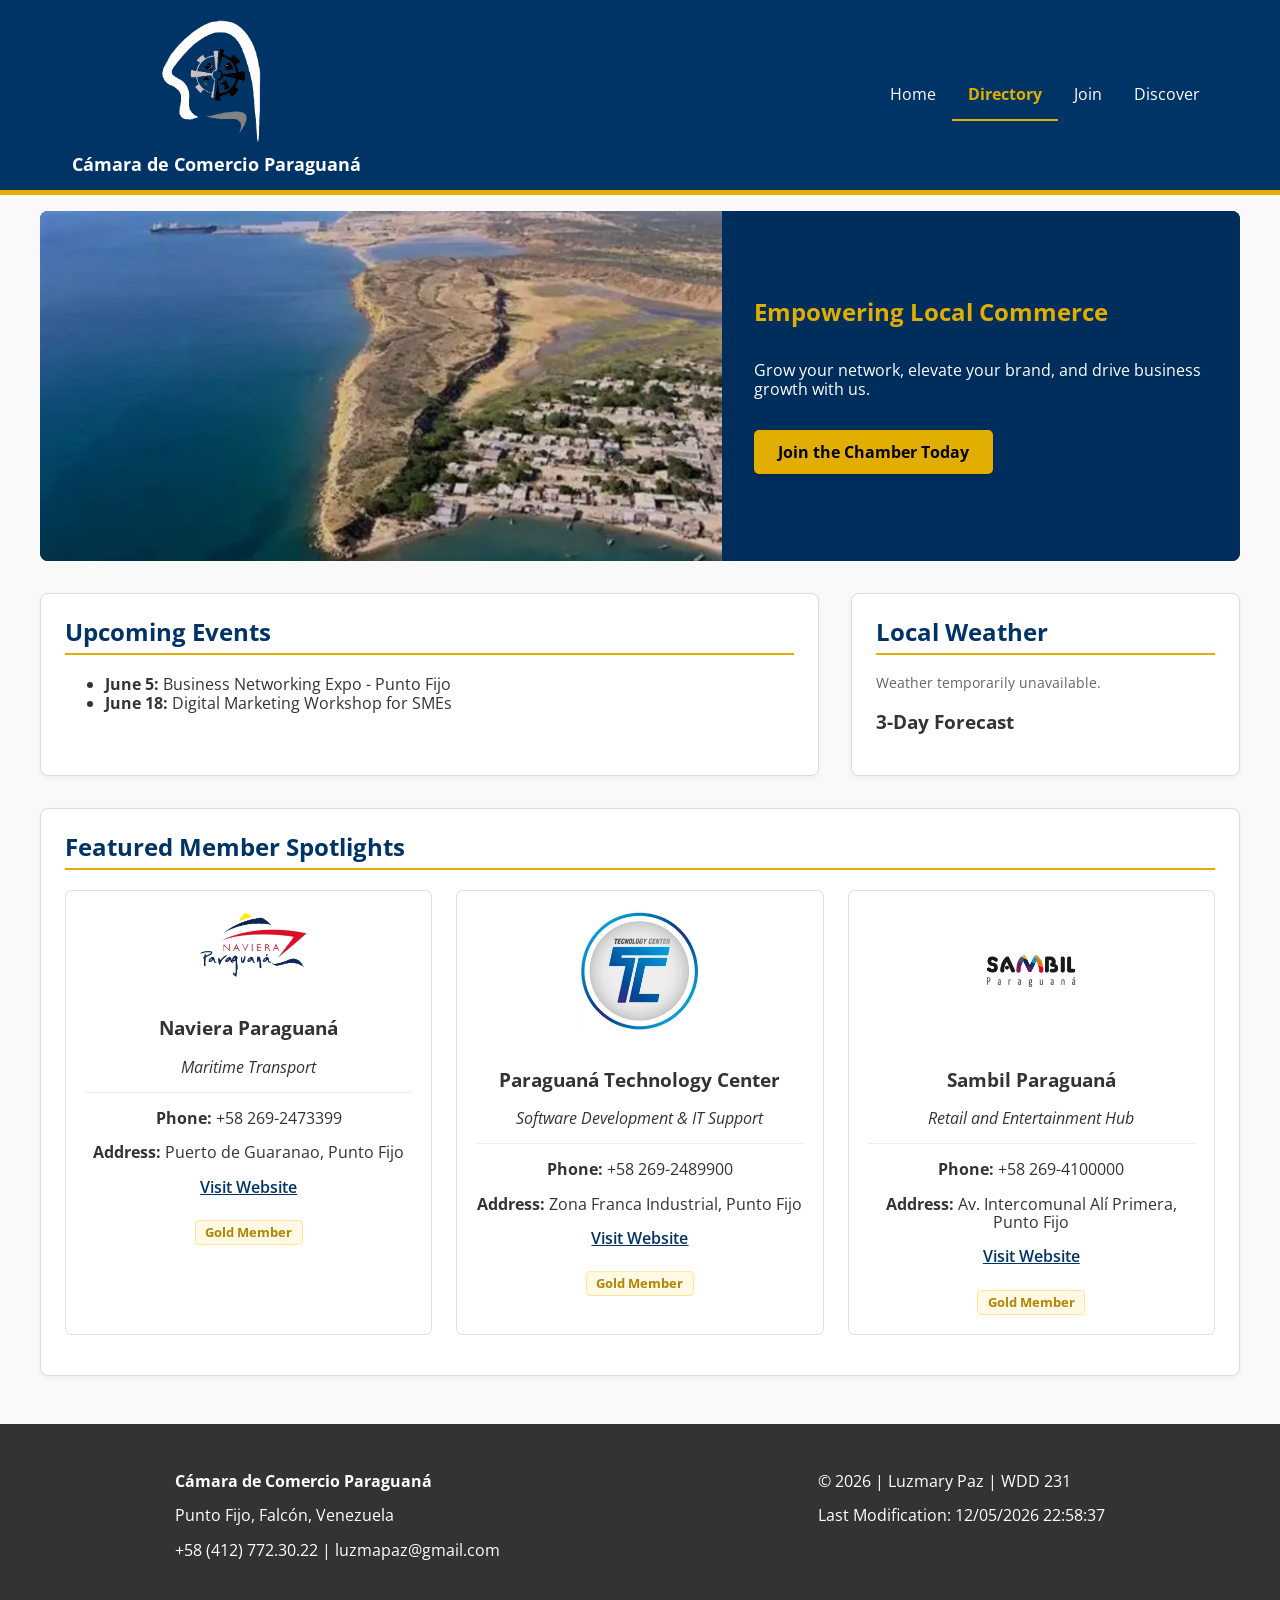
==== chamber/index.html @ 7cd213a0 "chamber home build" ====
<!DOCTYPE html>
<html lang="en">

<head>
    <meta charset="UTF-8">
    <meta name="viewport" content="width=device-width, initial-scale=1.0">
    <title>Business Directory | Cámara de Comercio Paraguaná</title>
    <meta name="description"
        content="Explore the official business directory of Paraguaná, Falcón. Connecting you with local industry, tourism, and trade leaders.">
    <meta name="author" content="Luzmary Paz">
    <link rel="icon" href="favicon.ico">

    <meta property="og:title" content="Business Directory | Cámara de Comercio Paraguaná">
    <meta property="og:description" content="Discover verified businesses in the Paraguaná Free Trade Zone.">
    <meta property="og:image" content="https://luzmapazdesigner0412.github.io/wdd231/chamber/images/chamber-logo.png">
    <meta property="og:url" content="https://luzmapazdesigner0412.github.io/wdd231/chamber/directory.html">
    <meta property="og:type" content="website">

    <link rel="preconnect" href="https://fonts.googleapis.com">
    <link rel="preconnect" href="https://fonts.gstatic.com" crossorigin>
    <link href="https://fonts.googleapis.com/css2?family=Open+Sans:wght@400;600&display=swap" rel="stylesheet">

    <link rel="stylesheet" href="styles/normalize.css">
    <link rel="stylesheet" href="styles/small.css">
    <link rel="stylesheet" href="styles/larger.css" media="(min-width: 700px)">
    <script src="scripts/home.js" defer></script>
</head>

<body>
    <header>
        <div class="logo-box">
            <img src="images/chamber-logo.png" alt="Paraguaná Chamber Logo">
            <span class="site-title">Cámara de Comercio Paraguaná</span>
        </div>
        <nav>
            <button id="menu-toggle">☰</button>
            <ul id="nav-list">
                <li><a href="index.html">Home</a></li>
                <li><a href="directory.html" class="active">Directory</a></li>
                <li><a href="join.html">Join</a></li>
                <li><a href="discover.html">Discover</a></li>
            </ul>
        </nav>
    </header>

    <main class="home-grid">
        <section class="hero-box">
            <img src="images/hero-large-paraguana.webp" alt="Beautiful Paraguaná Landscape" id="hero-img">
            <div class="cta-overlay">
                <h2>Empowering Local Commerce</h2>
                <p>Grow your network, elevate your brand, and drive business growth with us.</p>
                <a href="join.html" class="cta-btn">Join the Chamber Today</a>
            </div>
        </section>

        <section class="events-card">
            <h2>Upcoming Events</h2>
            <ul>
                <li><strong>June 5:</strong> Business Networking Expo - Punto Fijo</li>
                <li><strong>June 18:</strong> Digital Marketing Workshop for SMEs</li>
            </ul>
        </section>
    
        <section class="weather-card">
            <h2>Local Weather</h2>
            <div id="weather-current">
                <p>Loading current weather...</p>
            </div>
            <h3>3-Day Forecast</h3>
            <div id="weather-forecast">
            </div>
        </section>
    
        <section class="spotlights-container">
            <h2>Featured Member Spotlights</h2>
            <div id="spotlight-cards">
            </div>
        </section>
    </main>

    <footer>
        <div class="footer-contact">
            <p><strong>Cámara de Comercio Paraguaná</strong></p>
            <p>Punto Fijo, Falcón, Venezuela</p>
            <p>+58 (412) 772.30.22 | luzmapaz@gmail.com</p>
        </div>
        <div class="footer-info">
            <p>&copy; <span id="year"></span> | Luzmary Paz | WDD 231</p>
            <p>Last Modification: <span id="lastModified"></span></p>
        </div>
    </footer>


</body>

</html>
---- chamber/styles/small.css ----
/* --- Variables & Base --- */
:root {
    --primary: #003366;
    /* Caribbean Blue */
    --secondary: #E1AD01;
    /* Médanos Gold */
    --bg-color: #F9F9F9;
    --card-bg: #ffffff;
    --text-color: #333;
}

body {
    font-family: 'Open Sans', sans-serif;
    background-color: var(--bg-color);
    color: var(--text-color);
    margin: 0;
}

/* --- Header & Nav --- */
header {
    background-color: var(--primary);
    color: white;
    padding: 1rem;
    text-align: center;
    border-bottom: 5px solid var(--secondary);
}

h1 {
    font-size: medium;
    text-align: center;
}

header img {
    width: 120px;
    height: auto;
}

.site-title {
    display: block;
    font-size: 1.2rem;
    font-weight: 600;
    color: inherit;
    margin-top: 0.25rem;
}

#menu-toggle {
    font-size: 1.5rem;
    background: none;
    border: 1px solid white;
    color: white;
    padding: 0.5rem;
    cursor: pointer;
}

#nav-list {
    list-style: none;
    padding: 0;
    display: none;
    /* Mobile menu hidden by default */
}

#nav-list.open {
    display: block;
    background-color: var(--primary);
}

#nav-list li a {
    color: white;
    text-decoration: none;
    display: block;
    padding: 1rem;
    border-bottom: 1px solid rgba(255, 255, 255, 0.1);
}

/* Wayfinding state for the active menu page link */
#nav-list li a.active {
    background-color: var(--secondary);
    /* Beautiful Médanos Gold highlight */
    color: #000;
    /* Dark text for clean contrast against the gold */
    font-weight: bold;
}

/* --- Directory Controls (Directory Page Specific) --- */
.directory-controls {
    text-align: center;
    padding: 1.5rem;
    background: #eee;
}

.directory-controls button {
    background-color: var(--card-bg);
    color: var(--text-color);
    border: 1px solid #ccc;
    padding: 0.6rem 1.2rem;
    cursor: pointer;
    transition: all 0.2s ease-in-out;
}

.directory-controls button.active-view {
    background-color: var(--primary);
    /* Caribbean Blue background */
    color: var(--card-bg);
    /* White text for crisp contrast */
    border-color: var(--primary);
    font-weight: bold;
}

/* --- Member Display (Directory Page Specific) --- */
#member-container {
    padding: 1rem;
}

/* Default Card Style (Grid View on Mobile) */
.grid section {
    background: var(--card-bg);
    border: 1px solid #ddd;
    padding: 1rem;
    margin-bottom: 1rem;
    text-align: center;
    box-shadow: 0 2px 5px rgba(0, 0, 0, 0.1);
}

.grid section img {
    max-width: 150px;
    height: auto;
    margin-bottom: 1rem;
}

/* List View Style */
.list section {
    display: flex;
    flex-direction: column;
    padding: 0.75rem;
    border-bottom: 1px solid #ccc;
    background: white;
}

.list section:nth-child(even) {
    background: #f0f0f0;
}

.list section img {
    display: none;
}

/* --- Global Footer --- */
footer {
    background-color: #333;
    color: white;
    text-align: center;
    padding: 2rem 1rem;
    margin-top: 2rem;
}


/* ==========================================================================
   HOME PAGE (INDEX.HTML) SPECIFIC LAYOUT STYLES
   ========================================================================== */

/* Stack home components vertically on mobile layout viewports */
.home-grid {
    display: flex;
    flex-direction: column;
    gap: 1.5rem;
    padding: 1rem;
}

/* --- Hero Layout & Call to Action Overlay --- */
.hero-box {
    position: relative;
    text-align: center;
    background-color: #000;
    /* Backdrop to handle image clipping */
    border-radius: 8px;
    overflow: hidden;
}

#hero-img {
    width: 100%;
    height: auto;
    object-fit: cover;
    display: block;
    opacity: 0.85;
    /* Dims the banner slightly so text pops */
}

.cta-overlay {
    padding: 1.5rem;
    background-color: rgba(0, 51, 102, 0.9);
    /* Semi-translucent primary blue */
    color: white;
}

.cta-overlay h2 {
    margin-top: 0;
    color: var(--secondary);
    /* Accent gold emphasis */
}

.cta-btn {
    display: inline-block;
    background-color: var(--secondary);
    color: #000;
    padding: 0.8rem 1.5rem;
    text-decoration: none;
    font-weight: bold;
    border-radius: 5px;
    margin-top: 1rem;
    box-shadow: 0 2px 5px rgba(0, 0, 0, 0.2);
    transition: transform 0.2s ease-in-out;
}

.cta-btn:hover {
    transform: scale(1.03);
}

/* --- Weather, Events, & Spotlight Standard Cards --- */
.events-card,
.weather-card,
.spotlights-container {
    background: var(--card-bg);
    border: 1px solid #ddd;
    border-radius: 8px;
    padding: 1.5rem;
    box-shadow: 0 2px 5px rgba(0, 0, 0, 0.05);
}

.events-card h2,
.weather-card h2,
.spotlights-container h2 {
    margin-top: 0;
    border-bottom: 2px solid var(--secondary);
    padding-bottom: 0.5rem;
    color: var(--primary);
}

.weather-info {
    display: flex;
    align-items: center;
    gap: 1rem;
    font-size: 1.1rem;
}

.forecast-day {
    display: flex;
    justify-content: space-between;
    padding: 0.4rem 0;
    border-bottom: 1px dashed #eee;
}

/* --- Randomized Member Spotlight Advertising Cards --- */
.spotlight-card {
    background: #fff;
    border: 1px solid #e0e0e0;
    border-radius: 6px;
    padding: 1.2rem;
    text-align: center;
    margin-bottom: 1rem;
    position: relative;
}

.spotlight-card img {
    max-width: 120px;
    height: auto;
    margin-bottom: 1rem;
}

.spotlight-card hr {
    border: 0;
    border-top: 1px solid #eee;
    margin: 1rem 0;
}

.member-site-link {
    color: var(--primary);
    font-weight: 600;
}

.badge {
    display: inline-block;
    font-size: 0.8rem;
    padding: 0.25rem 0.6rem;
    border-radius: 4px;
    font-weight: bold;
    margin-top: 0.5rem;
}

.level-gold .badge {
    background-color: #fff9e6;
    color: #b38600;
    border: 1px solid #ffe699;
}

.level-silver .badge {
    background-color: #f2f2f2;
    color: #666;
    border: 1px solid #ddd;
}
---- chamber/styles/larger.css ----
/* Desktop / large screens */
@media (min-width: 700px) {

    header {
        display: flex;
        justify-content: space-between;
        align-items: center;
        padding: 1rem 5%;
    }

    .site-title {
        font-size: 1.1rem;
        font-weight: 700;
        color: inherit;
        margin-left: 0.5rem;
    }

    #menu-toggle {
        display: none;
    }

    /* Force navigation to show horizontally and override mobile layout */
    #nav-list {
        display: flex !important;
        flex-direction: row;
        justify-content: center;
    }

    #nav-list li a {
        border: none;
    }

    #nav-list li a.active {
        background: none;
        color: var(--secondary);
        border-bottom: 2px solid var(--secondary);
    }

    #nav-list li a:hover {
        color: var(--secondary);
    }

    /* --- Directory Page Grid View Layout --- */
    .grid {
        display: grid;
        grid-template-columns: repeat(auto-fit, minmax(300px, 1fr));
        gap: 20px;
    }

    /* --- Directory Page List View Layout --- */
    .list section {
        flex-direction: row;
        /* Row layout for desktop list */
        justify-content: space-between;
        align-items: center;
    }

    .list h3 {
        width: 25%;
        margin: 0;
    }

    .list p {
        margin: 0;
    }

    /* --- Global Footer Desktop Layout --- */
    footer {
        display: flex;
        justify-content: space-around;
        text-align: left;
    }


    /* ==========================================================================
       HOME PAGE (INDEX.HTML) DESKTOP DASHBOARD GRID
       ========================================================================== */

    /* Transform main content into a cohesive 2-column dashboard layout */
    .home-grid {
        display: grid;
        grid-template-columns: 2fr 1fr;
        /* Left side takes 2/3 width, right side takes 1/3 */
        gap: 2rem;
        max-width: 1200px;
        margin: 0 auto;
        /* Center alignment on ultra-wide monitors */
    }

    /* Make the hero banner block span completely across both columns */
    .hero-box {
        grid-column: 1 / 3;
        display: flex;
        align-items: stretch;
    }

    /* Split layout inside the hero banner box for desktop sleekness */
    #hero-img {
        width: 60%;
        height: 350px;
        object-fit: cover;
    }

    .cta-overlay {
        width: 40%;
        display: flex;
        flex-direction: column;
        justify-content: center;
        align-items: flex-start;
        text-align: left;
        padding: 2rem;
    }

    /* Column placement for current events and weather side-by-side */
    .events-card {
        grid-column: 1 / 2;
        /* Left Column */
    }

    .weather-card {
        grid-column: 2 / 3;
        /* Right Column */
    }

    /* Member spotlights stretch across the bottom row */
    .spotlights-container {
        grid-column: 1 / 3;
    }

    /* Make the randomized cards display side-by-side seamlessly */
    #spotlight-cards {
        display: grid;
        grid-template-columns: repeat(auto-fit, minmax(300px, 1fr));
        gap: 1.5rem;
    }
}
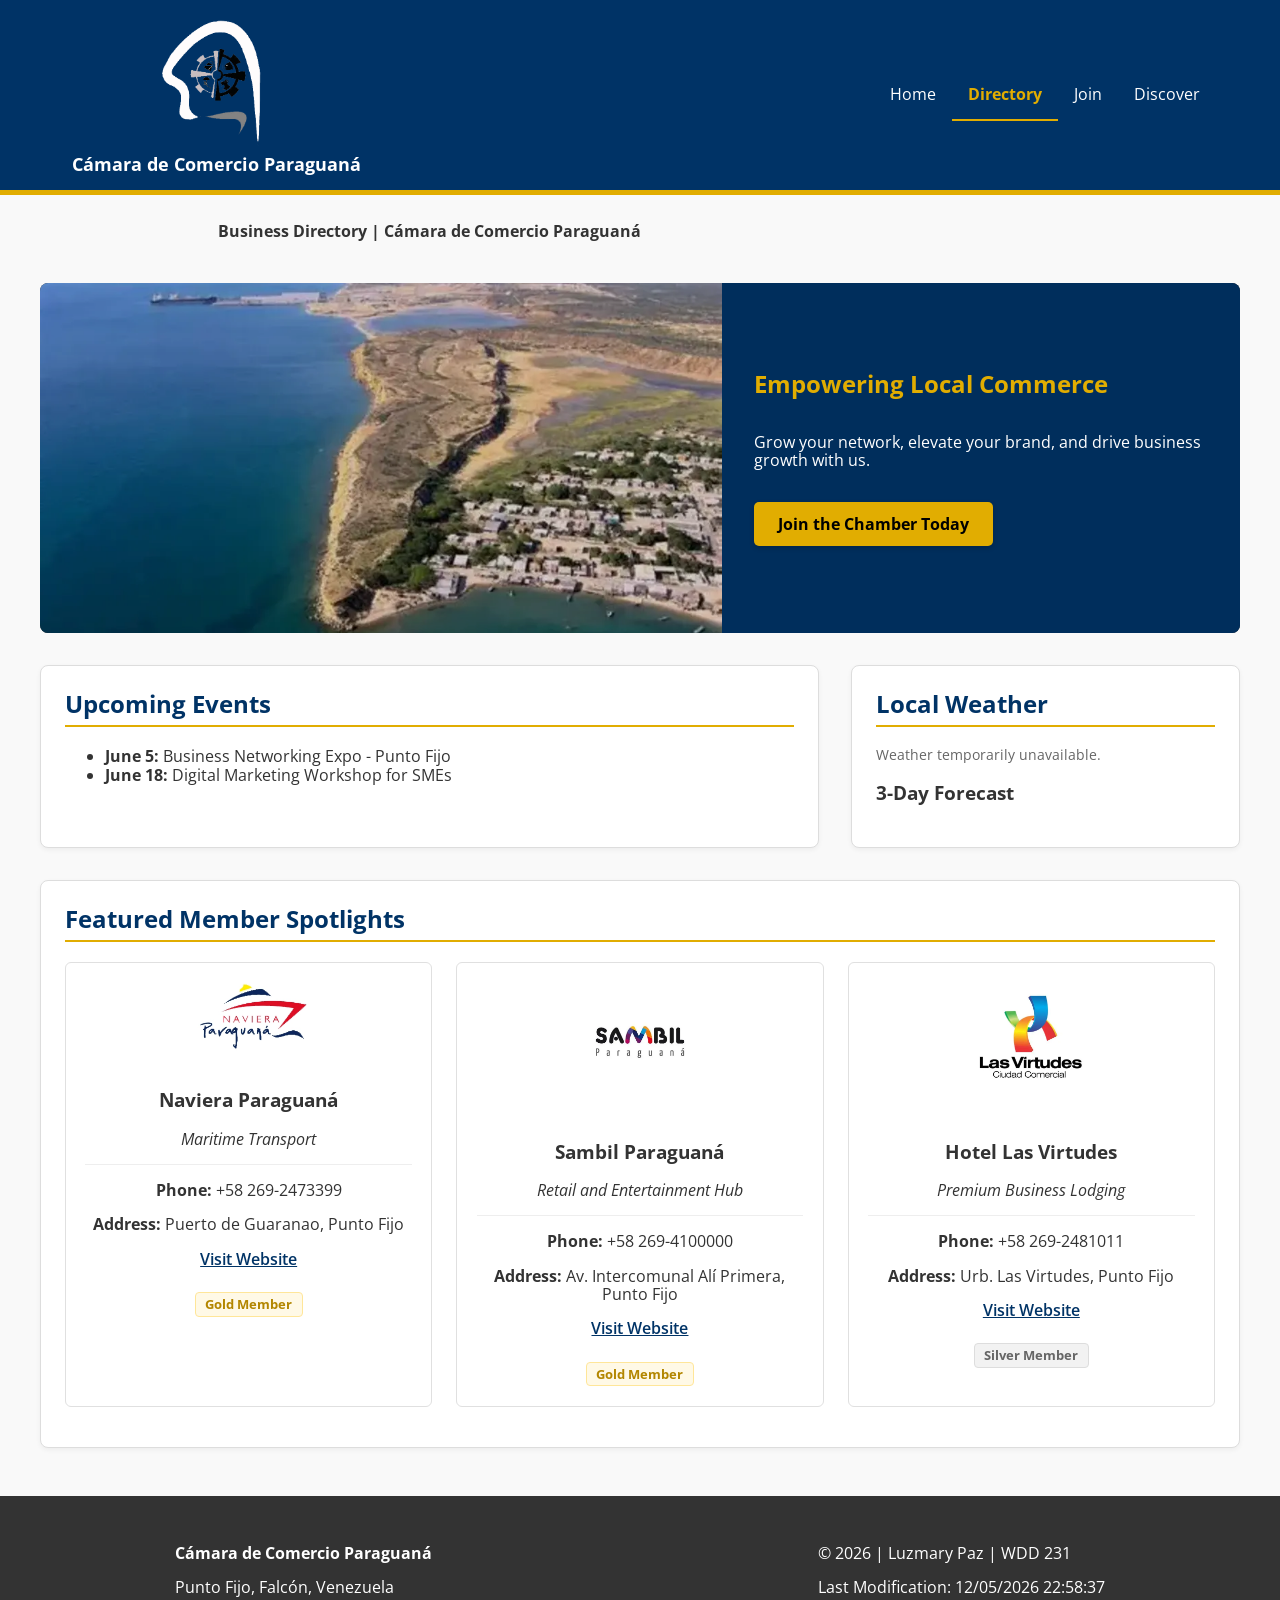
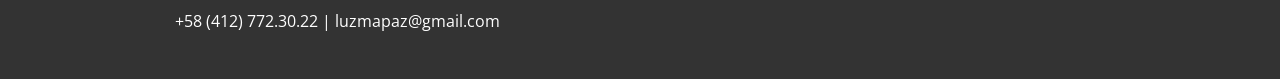
==== commit c577eeda: "fix open graph urls; add main h1" ====
--- a/chamber/index.html
+++ b/chamber/index.html
@@ -12,8 +12,8 @@
 
     <meta property="og:title" content="Business Directory | Cámara de Comercio Paraguaná">
     <meta property="og:description" content="Discover verified businesses in the Paraguaná Free Trade Zone.">
-    <meta property="og:image" content="https://luzmapazdesigner0412.github.io/wdd231/chamber/images/chamber-logo.png">
-    <meta property="og:url" content="https://luzmapazdesigner0412.github.io/wdd231/chamber/directory.html">
+    <meta property="og:image" content="https://marypazdesigner0412.github.io/wdd231/chamber/images/chamber-logo.png">
+    <meta property="og:url" content="https://marypazdesigner0412.github.io/wdd231/chamber/directory.html">
     <meta property="og:type" content="website">
 
     <link rel="preconnect" href="https://fonts.googleapis.com">
@@ -44,6 +44,7 @@
     </header>
 
     <main class="home-grid">
+        <h1>Business Directory | Cámara de Comercio Paraguaná</h1>
         <section class="hero-box">
             <img src="images/hero-large-paraguana.webp" alt="Beautiful Paraguaná Landscape" id="hero-img">
             <div class="cta-overlay">
@@ -60,7 +61,7 @@
                 <li><strong>June 18:</strong> Digital Marketing Workshop for SMEs</li>
             </ul>
         </section>
-    
+
         <section class="weather-card">
             <h2>Local Weather</h2>
             <div id="weather-current">
@@ -70,7 +71,7 @@
             <div id="weather-forecast">
             </div>
         </section>
-    
+
         <section class="spotlights-container">
             <h2>Featured Member Spotlights</h2>
             <div id="spotlight-cards">
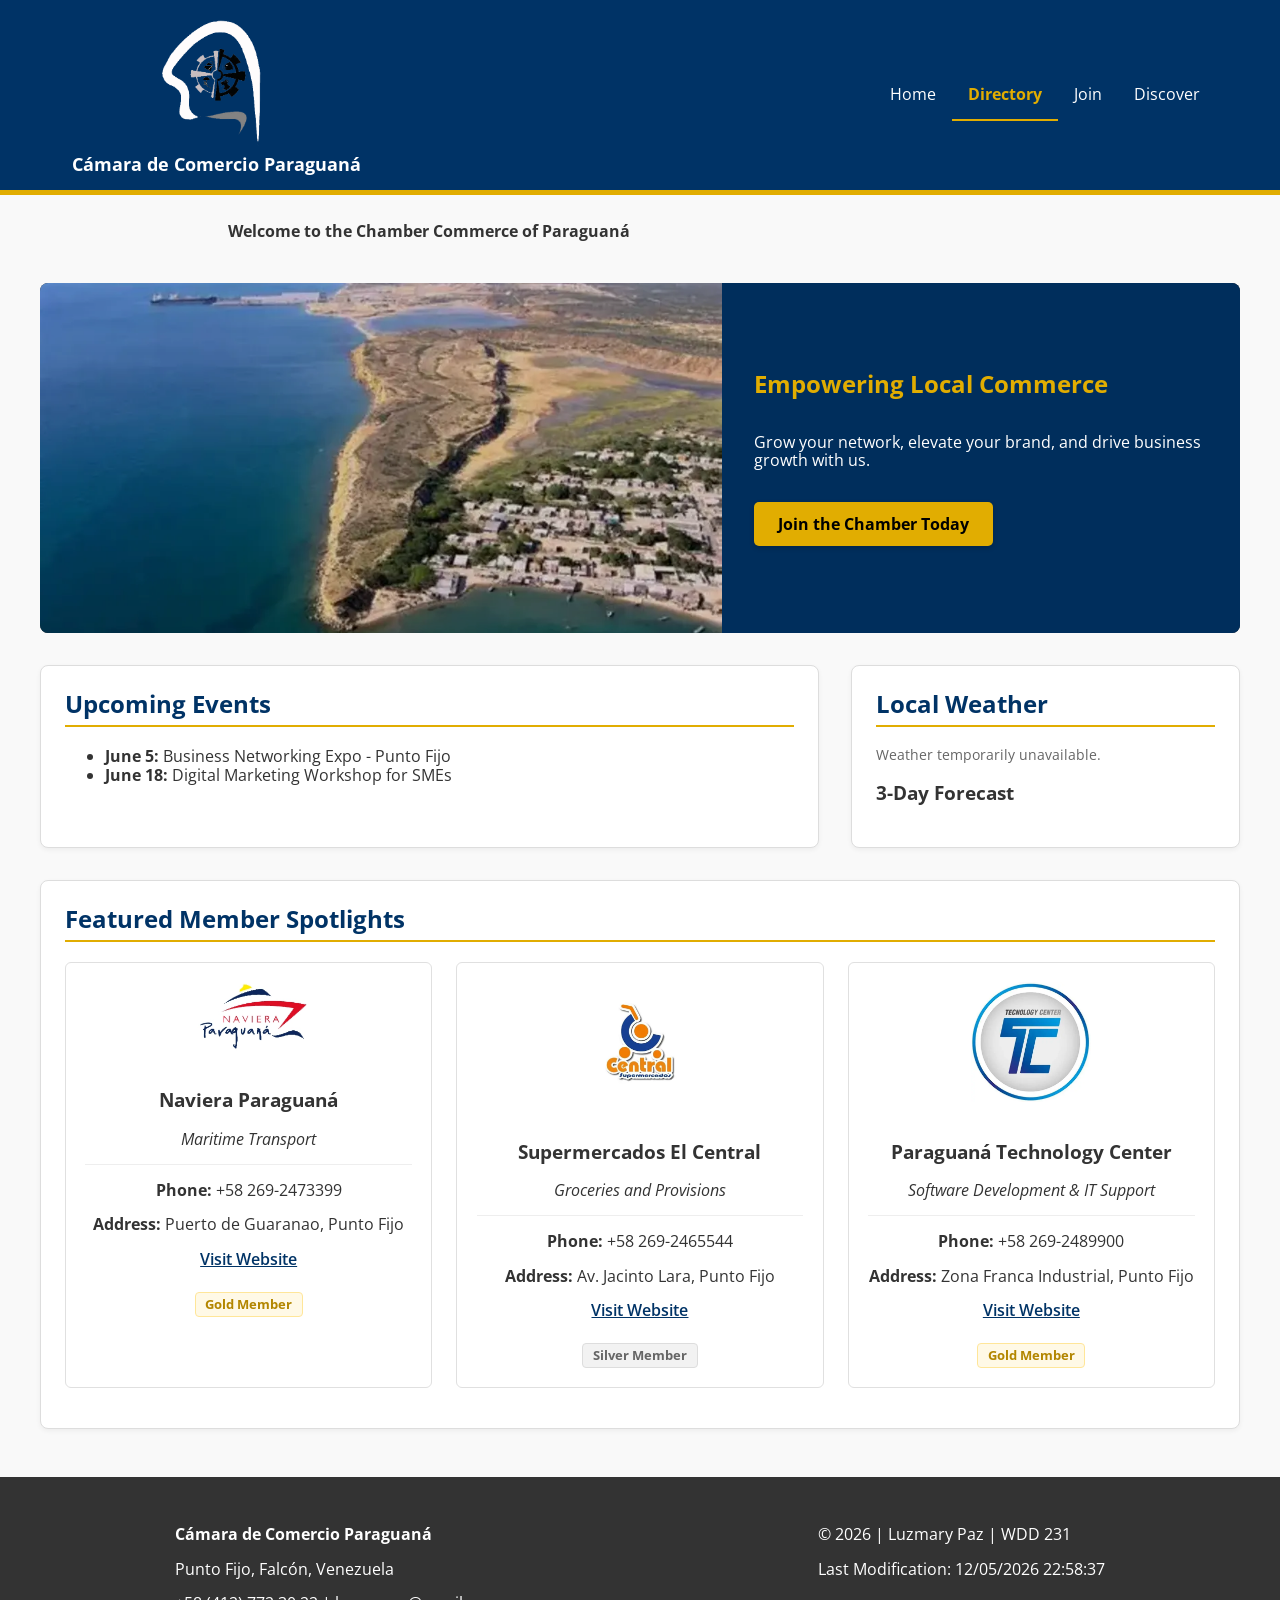
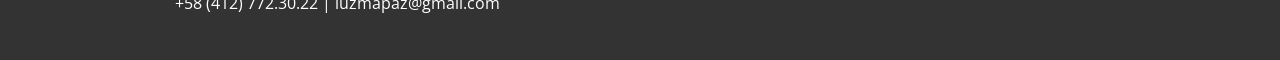
==== commit 8ac8dbe8: "modified h1 element description" ====
--- a/chamber/index.html
+++ b/chamber/index.html
@@ -4,7 +4,7 @@
 <head>
     <meta charset="UTF-8">
     <meta name="viewport" content="width=device-width, initial-scale=1.0">
-    <title>Business Directory | Cámara de Comercio Paraguaná</title>
+    <title>Cámara de Comercio Paraguaná | Home Page</title>
     <meta name="description"
         content="Explore the official business directory of Paraguaná, Falcón. Connecting you with local industry, tourism, and trade leaders.">
     <meta name="author" content="Luzmary Paz">
@@ -44,7 +44,7 @@
     </header>
 
     <main class="home-grid">
-        <h1>Business Directory | Cámara de Comercio Paraguaná</h1>
+        <h1>Welcome to the Chamber Commerce of Paraguaná</h1>
         <section class="hero-box">
             <img src="images/hero-large-paraguana.webp" alt="Beautiful Paraguaná Landscape" id="hero-img">
             <div class="cta-overlay">
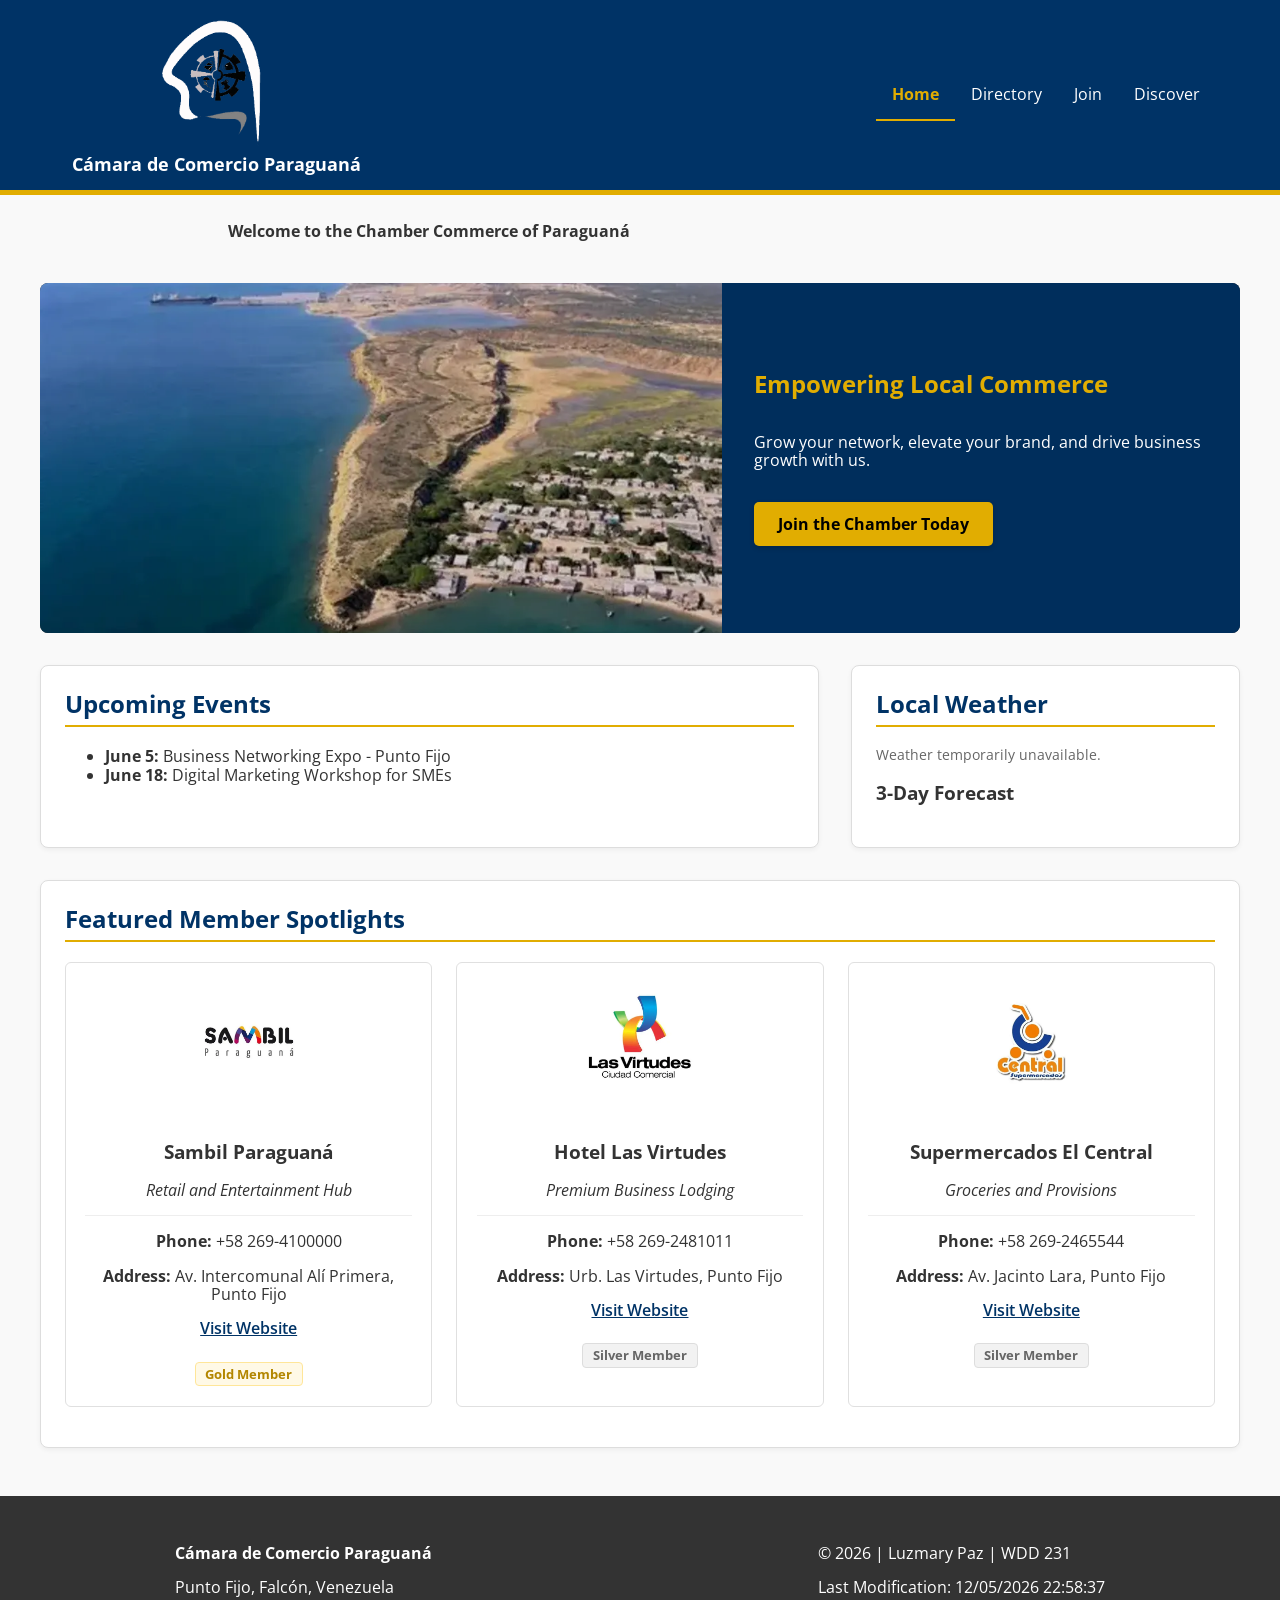
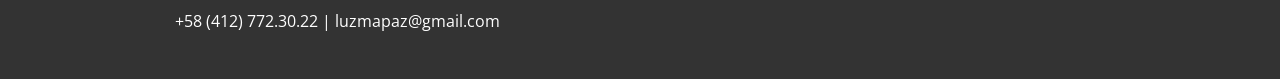
==== commit 990d31dc: "wayFinding added to the index html" ====
--- a/chamber/index.html
+++ b/chamber/index.html
@@ -35,8 +35,8 @@
         <nav>
             <button id="menu-toggle">☰</button>
             <ul id="nav-list">
-                <li><a href="index.html">Home</a></li>
-                <li><a href="directory.html" class="active">Directory</a></li>
+                <li><a href="index.html" class="active">Home</a></li>
+                <li><a href="directory.html">Directory</a></li>
                 <li><a href="join.html">Join</a></li>
                 <li><a href="discover.html">Discover</a></li>
             </ul>
--- a/chamber/styles/small.css
+++ b/chamber/styles/small.css
@@ -296,4 +296,167 @@
     background-color: #f2f2f2;
     color: #666;
     border: 1px solid #ddd;
+}
+/* ==========================================================================
+   Join Page & Form Layout (Mobile First)
+   ========================================================================== */
+
+.join-main-layout {
+    display: flex;
+    flex-direction: column;
+    gap: 2.5rem;
+    padding: 1.5rem;
+    max-width: 1200px;
+    margin: 0 auto;
+}
+
+label {
+    display: block;
+    margin-bottom: 1.2rem;
+    font-weight: 600;
+}
+
+input,
+select,
+textarea {
+    display: block;
+    width: 100%;
+    padding: 0.65rem;
+    margin-top: 0.35rem;
+    border: 1px solid #767676;
+    border-radius: 4px;
+    font-size: 1rem;
+}
+
+button[type="submit"] {
+    background-color: #003366;
+    color: white;
+    padding: 0.75rem 1.5rem;
+    border: none;
+    border-radius: 4px;
+    font-size: 1.1rem;
+    cursor: pointer;
+}
+
+/* Membership Card Designs */
+.membership-card {
+    border: 1px solid #ddd;
+    padding: 1.5rem;
+    margin-bottom: 1rem;
+    border-radius: 6px;
+    background-color: #fcfcfc;
+    text-align: center;
+    box-shadow: 0 2px 4px rgba(0, 0, 0, 0.05);
+}
+
+/* INITIAL ENTRANCE LOAD ANIMATION */
+@keyframes fadeInUpFade {
+    from {
+        opacity: 0;
+        transform: translateY(20px);
+    }
+
+    to {
+        opacity: 1;
+        transform: translateY(0);
+    }
+}
+
+.intro-animation {
+    opacity: 0;
+    animation: fadeInUpFade 0.6s cubic-bezier(0.16, 1, 0.3, 1) forwards;
+}
+
+/* Staggered load delays to draw smooth focus */
+#card-np {
+    animation-delay: 0.15s;
+}
+
+#card-bronze {
+    animation-delay: 0.3s;
+}
+
+#card-silver {
+    animation-delay: 0.45s;
+}
+
+#card-gold {
+    animation-delay: 0.60s;
+}
+
+/* Accessible Dialog Styling */
+dialog {
+    border: none;
+    border-radius: 8px;
+    padding: 2rem;
+    max-width: 500px;
+    box-shadow: 0 4px 12px rgba(0, 0, 0, 0.15);
+}
+
+dialog::backdrop {
+    background-color: rgba(0, 0, 0, 0.55);
+}
+
+/* ==========================================================================
+   Thank You Page Target Styles
+   ========================================================================== */
+.thankyou-header-block {
+    text-align: center;
+    padding: 2rem 1rem 0 1rem;
+}
+
+.output-wrapper {
+    background-color: #f4f8fa;
+    border-top: 4px solid #003366;
+    padding: 2rem;
+    margin: 3rem auto;
+    max-width: 650px;
+    border-radius: 4px;
+    box-shadow: 0 2px 8px rgba(0, 0, 0, 0.05);
+}
+
+.data-row {
+    margin: 0.8rem 0;
+    font-size: 1.05rem;
+}
+
+.data-label {
+    font-weight: bold;
+    color: #003366;
+}
+
+/* --- Membership Card Tier Variations --- */
+
+/* 1. Non-Profit */
+#card-np {
+    border-left: 5px solid #767676;
+
+}
+
+/* 2. Bronze */
+#card-bronze {
+    border-left: 5px solid #cd7f32;
+    background-color: #fdfaf7;
+
+}
+
+/* 3. Silver */
+#card-silver {
+    border-left: 5px solid #b0c4de;
+    background-color: #f7f9fa;
+
+}
+
+/* 4. Gold (Premium Accent matching Médanos Gold) */
+#card-gold {
+    border: 2px solid var(--secondary);
+    border-left: 6px solid var(--secondary);
+    background-color: #fffdf3;
+    box-shadow: 0 4px 10px rgba(225, 173, 1, 0.15);
+}
+
+/* Make the Gold title pop even more */
+#card-gold h3 {
+    color: #b38600;
+    font-weight: bold;
 }
--- a/chamber/styles/larger.css
+++ b/chamber/styles/larger.css
@@ -133,4 +133,51 @@
         grid-template-columns: repeat(auto-fit, minmax(300px, 1fr));
         gap: 1.5rem;
     }
+}
+/* ==========================================================================
+   Desktop / Tablet Split Layout 700px width
+   ========================================================================== */
+.join-main-layout {
+    display: grid;
+    grid-template-columns: 1.2fr 0.8fr;
+}
+
+@media (min-width: 700px) {
+
+    .join-main-layout {
+        display: grid;
+        grid-template-columns: 1fr 1fr;
+        gap: 2.5rem;
+        max-width: 1200px;
+        margin: 0 auto;
+        padding: 2rem;
+    }
+
+    .join-main-layout h1 {
+        grid-column: 1 / -1;
+        text-align: left;
+        font-size: 2.2rem;
+        margin-bottom: 1rem;
+        color: #003366;
+    }
+
+    .form-container {
+        grid-column: 1;
+        background-color: #fcfcfc;
+        padding: 1.5rem;
+        border-radius: 8px;
+        box-shadow: 0 2px 8px rgba(0, 0, 0, 0.05);
+    }
+
+    .cards-container {
+        grid-column: 2;
+    }
+
+    .cards-container h2 {
+        margin-top: 0;
+    }
+
+    .membership-card {
+        margin-bottom: 1.2rem;
+    }
 }
